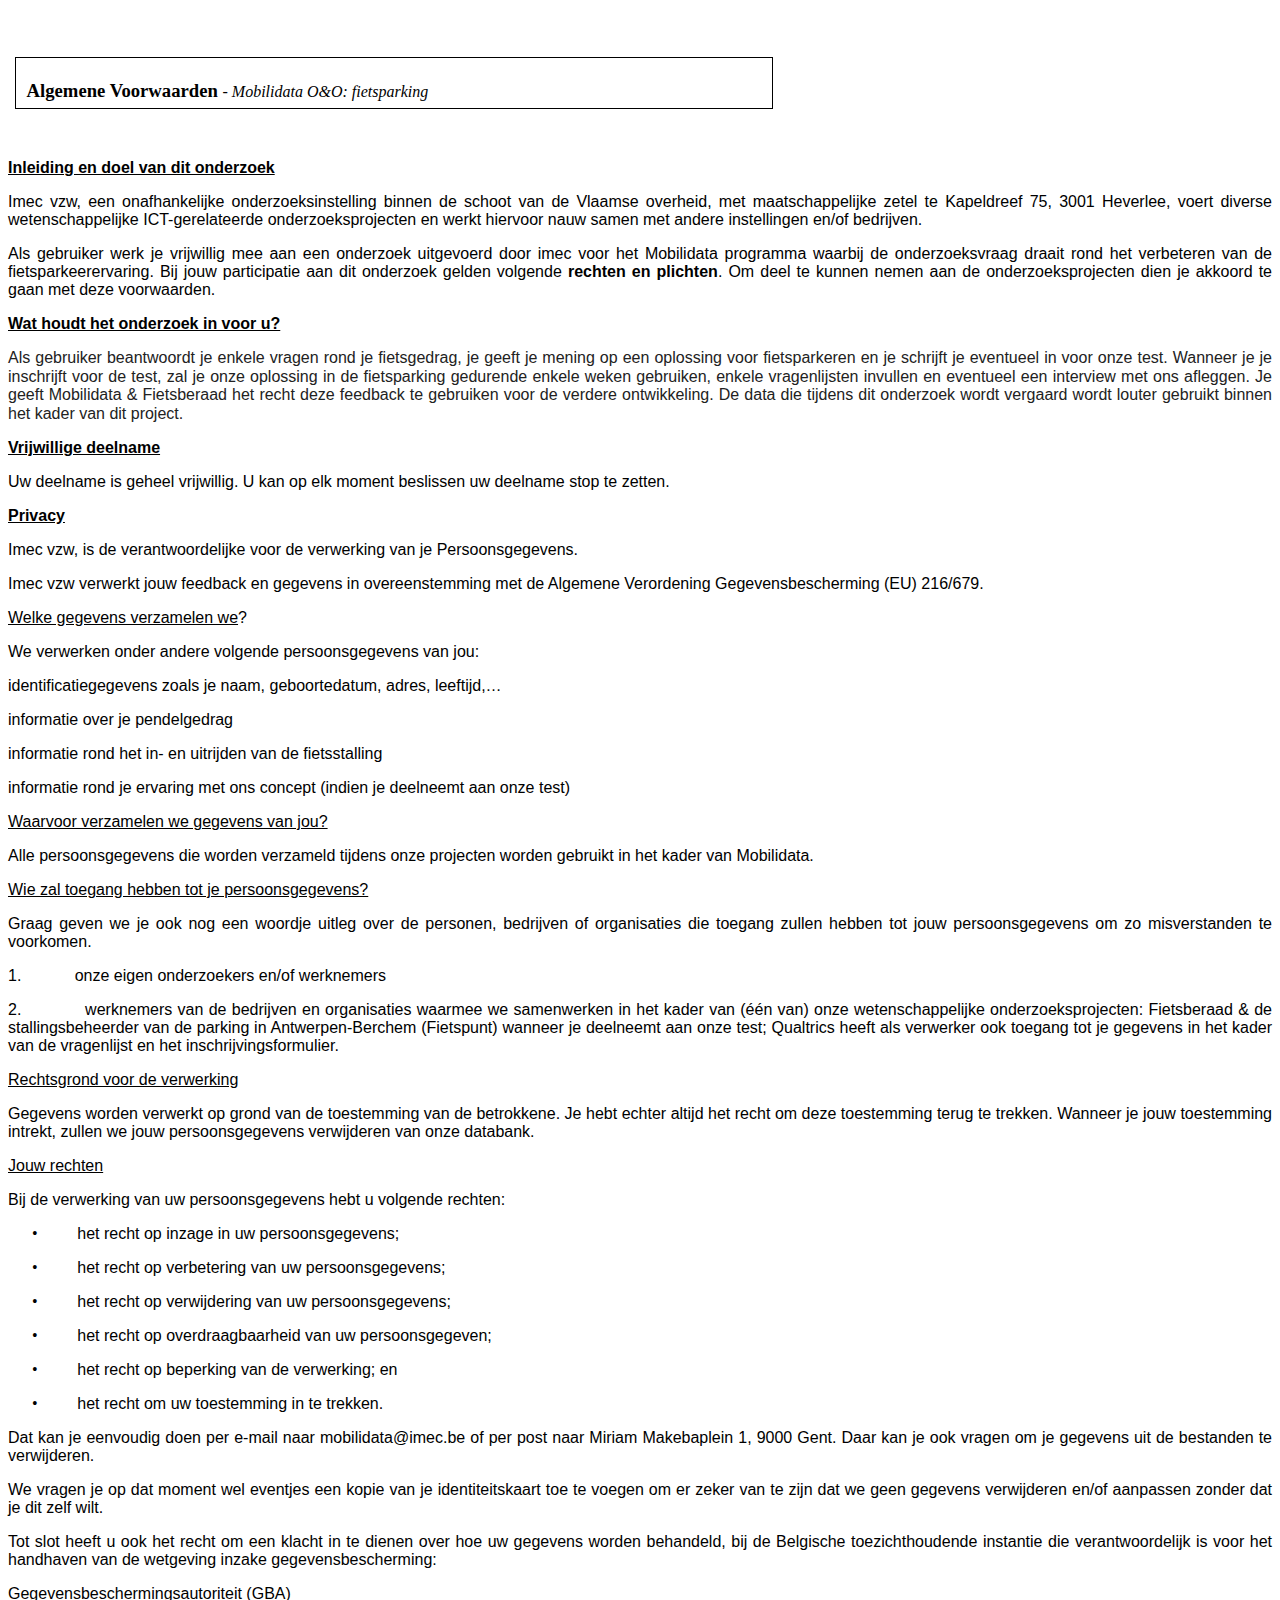
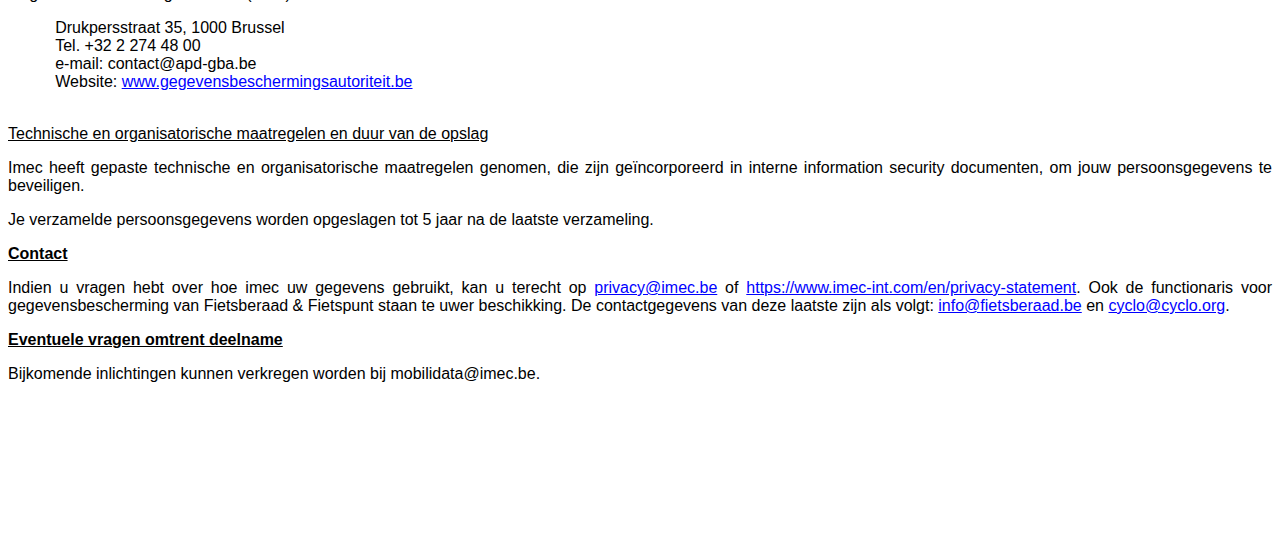
==== voorwaarden.html @ cb7bee51 "Algemene voorwaarden" ====
<html xmlns:v="urn:schemas-microsoft-com:vml"
xmlns:o="urn:schemas-microsoft-com:office:office"
xmlns:w="urn:schemas-microsoft-com:office:word"
xmlns:dt="uuid:C2F41010-65B3-11d1-A29F-00AA00C14882"
xmlns:m="http://schemas.microsoft.com/office/2004/12/omml"
xmlns="http://www.w3.org/TR/REC-html40">

<head>
<meta http-equiv=Content-Type content="text/html; charset=windows-1252">
<meta name=ProgId content=Word.Document>
<meta name=Generator content="Microsoft Word 15">
<meta name=Originator content="Microsoft Word 15">
</head>

<body lang=EN-US link=blue vlink="#954F72" style='tab-interval:35.4pt;
word-wrap:break-word'>

<div class=WordSection1>

<p class=MsoNormal><span lang=NL-BE style='font-size:10.0pt;line-height:115%;
font-family:"Calibri Light",sans-serif;mso-ascii-theme-font:major-latin;
mso-hansi-theme-font:major-latin;mso-bidi-theme-font:major-latin'><o:p>&nbsp;</o:p></span></p>

<p class=MsoNormal style='mso-outline-level:1'><span style='mso-ignore:vglayout'>

<table cellpadding=0 cellspacing=0 align=left>
 <tr>
  <td width=7 height=18></td>
 </tr>
 <tr>
  <td></td>
  <td width=756 height=52 bgcolor=white style='border:.75pt solid black;
  vertical-align:top;background:white'><![endif]><![if !mso]><span
  style='position:absolute;mso-ignore:vglayout;z-index:251658240'>
  <table cellpadding=0 cellspacing=0 width="100%">
   <tr>
    <td><![endif]>
    <div v:shape="Text_x0020_Box_x0020_2" style='padding:4.35pt 7.95pt 4.35pt 7.95pt'
    class=shape>
    <p class=MsoNormal align=center style='text-align:center'><b
    style='mso-bidi-font-weight:normal'><span lang=NL-BE style='font-size:14.0pt;
    line-height:115%'>Algemene Voorwaarden </span></b><i><span lang=NL-BE
    style='font-size:12.0pt;line-height:115%;mso-bidi-font-weight:bold'>-
    Mobilidata O&amp;O: fietsparking</span></i><b style='mso-bidi-font-weight:
    normal'><span lang=NL-BE style='font-size:14.0pt;line-height:115%'><o:p></o:p></span></b></p>
    </div>
    <![if !mso]></td>
   </tr>
  </table>
  </span><![endif]><![if !mso & !vml]>&nbsp;<![endif]><![if !vml]></td>
 </tr>
</table>

</span><![endif]><span lang=NL-BE style='font-size:10.0pt;line-height:115%;
font-family:"Calibri Light",sans-serif;mso-ascii-theme-font:major-latin;
mso-hansi-theme-font:major-latin;mso-bidi-theme-font:major-latin'><o:p>&nbsp;</o:p></span></p>

<br style='mso-ignore:vglayout' clear=ALL>

<p class=MsoNormal align=center style='text-align:center'><span lang=NL-BE
style='font-family:"Calibri Light",sans-serif;mso-ascii-theme-font:major-latin;
mso-hansi-theme-font:major-latin;mso-bidi-theme-font:major-latin'><span
style='mso-spacerun:yes'>�</span><o:p></o:p></span></p>

<p class=MsoNormal style='mso-outline-level:1'><b style='mso-bidi-font-weight:
normal'><u><span lang=NL-BE style='font-family:"Calibri Light",sans-serif;
mso-ascii-theme-font:major-latin;mso-hansi-theme-font:major-latin;mso-bidi-theme-font:
major-latin'>Inleiding en doel van dit onderzoek<o:p></o:p></span></u></b></p>

<p class=MsoNormal style='text-align:justify'><span lang=NL style='font-family:
"Calibri Light",sans-serif;mso-ascii-theme-font:major-latin;mso-hansi-theme-font:
major-latin;mso-bidi-theme-font:major-latin;mso-ansi-language:NL'>Imec vzw, een
onafhankelijke onderzoeksinstelling binnen de schoot van de Vlaamse overheid<span
style='color:black'>, met maatschappelijke zetel te Kapeldreef 75, 3001
Heverlee</span>, voert diverse wetenschappelijke ICT-gerelateerde
onderzoeksprojecten en werkt hiervoor nauw samen met andere instellingen en/of
bedrijven.<o:p></o:p></span></p>

<p class=MsoNormal style='text-align:justify'><span lang=NL style='font-family:
"Calibri Light",sans-serif;mso-ascii-theme-font:major-latin;mso-hansi-theme-font:
major-latin;mso-bidi-theme-font:major-latin;mso-ansi-language:NL'>Als gebruiker
werk je vrijwillig mee aan een onderzoek uitgevoerd door imec voor het Mobilidata
programma waarbij de onderzoeksvraag draait rond het verbeteren van de <span
class=SpellE>fietsparkeerervaring</span>. Bij jouw participatie aan dit
onderzoek gelden volgende <b>rechten en plichten</b>. Om deel te kunnen nemen
aan de onderzoeksprojecten dien je akkoord te gaan met deze voorwaarden.<o:p></o:p></span></p>

<p class=MsoNormal style='mso-outline-level:1'><b style='mso-bidi-font-weight:
normal'><u><span lang=NL-BE style='font-family:"Calibri Light",sans-serif;
mso-ascii-theme-font:major-latin;mso-hansi-theme-font:major-latin;mso-bidi-theme-font:
major-latin'>Wat houdt het onderzoek in voor u?</span></u></b><b
style='mso-bidi-font-weight:normal'><u><span lang=NL-BE style='font-size:14.0pt;
mso-bidi-font-size:11.0pt;line-height:115%;font-family:"Calibri Light",sans-serif;
mso-ascii-theme-font:major-latin;mso-hansi-theme-font:major-latin;mso-bidi-theme-font:
major-latin'><o:p></o:p></span></u></b></p>

<p class=MsoNormal style='text-align:justify'><span lang=NL-BE
style='mso-bidi-font-size:9.5pt;line-height:115%;font-family:"Calibri Light",sans-serif;
mso-ascii-theme-font:major-latin;mso-hansi-theme-font:major-latin;mso-bidi-theme-font:
major-latin;color:#222222;background:white'>Als gebruiker beantwoordt je enkele
vragen rond je fietsgedrag, je geeft je mening op een oplossing voor <span
class=SpellE>fietsparkeren</span> en je schrijft je eventueel in voor onze
test. Wanneer je je inschrijft voor de test, zal je onze oplossing in de
fietsparking gedurende enkele weken gebruiken, enkele vragenlijsten invullen en
eventueel een interview met ons afleggen. Je geeft Mobilidata &amp; Fietsberaad
het recht deze feedback te gebruiken voor de verdere ontwikkeling. De data die
tijdens dit onderzoek wordt vergaard wordt louter gebruikt binnen het kader van
dit project. <o:p></o:p></span></p>

<p class=MsoNormal style='text-align:justify;mso-outline-level:1'><b
style='mso-bidi-font-weight:normal'><u><span lang=NL-BE style='font-family:
"Calibri Light",sans-serif;mso-ascii-theme-font:major-latin;mso-hansi-theme-font:
major-latin;mso-bidi-theme-font:major-latin'>Vrijwillige deelname<o:p></o:p></span></u></b></p>

<p class=MsoNormal style='text-align:justify'><span lang=NL-BE
style='font-family:"Calibri Light",sans-serif;mso-ascii-theme-font:major-latin;
mso-hansi-theme-font:major-latin;mso-bidi-theme-font:major-latin'>Uw deelname
is geheel vrijwillig. U kan op elk moment beslissen uw deelname stop te zetten.
<o:p></o:p></span></p>

<p class=MsoNormal style='text-align:justify;mso-outline-level:1'><b
style='mso-bidi-font-weight:normal'><u><span lang=NL-BE style='font-family:
"Calibri Light",sans-serif;mso-ascii-theme-font:major-latin;mso-hansi-theme-font:
major-latin;mso-bidi-theme-font:major-latin'>Privacy<o:p></o:p></span></u></b></p>

<p class=MsoNormal style='text-align:justify'><span lang=NL-BE
style='font-family:"Calibri Light",sans-serif;mso-ascii-theme-font:major-latin;
mso-hansi-theme-font:major-latin;mso-bidi-theme-font:major-latin'>Imec vzw, is
de verantwoordelijke voor de verwerking van je Persoonsgegevens.<o:p></o:p></span></p>

<p class=MsoNormal style='text-align:justify'><span lang=NL-BE
style='font-family:"Calibri Light",sans-serif;mso-ascii-theme-font:major-latin;
mso-hansi-theme-font:major-latin;mso-bidi-theme-font:major-latin'>Imec vzw
verwerkt jouw feedback en gegevens in overeenstemming met de Algemene
Verordening Gegevensbescherming (EU) 216/679. <o:p></o:p></span></p>

<p class=MsoNormal style='text-align:justify'><u><span lang=NL-BE
style='font-family:"Calibri Light",sans-serif;mso-ascii-theme-font:major-latin;
mso-hansi-theme-font:major-latin;mso-bidi-theme-font:major-latin'>Welke
gegevens verzamelen we</span></u><span lang=NL-BE style='font-family:"Calibri Light",sans-serif;
mso-ascii-theme-font:major-latin;mso-hansi-theme-font:major-latin;mso-bidi-theme-font:
major-latin'>?<o:p></o:p></span></p>

<p class=MsoNormal style='text-align:justify'><span lang=NL-BE
style='font-family:"Calibri Light",sans-serif;mso-ascii-theme-font:major-latin;
mso-hansi-theme-font:major-latin;mso-bidi-theme-font:major-latin'>We verwerken
onder andere volgende persoonsgegevens van jou:<o:p></o:p></span></p>

<p class=MsoListParagraphCxSpFirst style='text-align:justify;text-indent:-18.0pt;
mso-list:l5 level1 lfo6'><![if !supportLists]><span lang=NL-BE
style='font-family:Symbol;mso-fareast-font-family:Symbol;mso-bidi-font-family:
Symbol'><span style='mso-list:Ignore'>�<span style='font:7.0pt "Times New Roman"'>&nbsp;&nbsp;&nbsp;&nbsp;&nbsp;&nbsp;&nbsp;
</span></span></span><![endif]><span lang=NL-BE style='font-family:"Calibri Light",sans-serif;
mso-ascii-theme-font:major-latin;mso-hansi-theme-font:major-latin;mso-bidi-theme-font:
major-latin'>identificatiegegevens zoals je naam, geboortedatum, adres,
leeftijd,�<o:p></o:p></span></p>

<p class=MsoListParagraphCxSpMiddle style='text-align:justify;text-indent:-18.0pt;
mso-list:l5 level1 lfo6'><![if !supportLists]><span lang=NL-BE
style='font-family:Symbol;mso-fareast-font-family:Symbol;mso-bidi-font-family:
Symbol'><span style='mso-list:Ignore'>�<span style='font:7.0pt "Times New Roman"'>&nbsp;&nbsp;&nbsp;&nbsp;&nbsp;&nbsp;&nbsp;
</span></span></span><![endif]><span lang=NL-BE style='font-family:"Calibri Light",sans-serif;
mso-ascii-theme-font:major-latin;mso-hansi-theme-font:major-latin;mso-bidi-theme-font:
major-latin'>informatie over je pendelgedrag<o:p></o:p></span></p>

<p class=MsoListParagraphCxSpMiddle style='text-align:justify;text-indent:-18.0pt;
mso-list:l2 level1 lfo5'><![if !supportLists]><span lang=NL-BE
style='font-family:Symbol;mso-fareast-font-family:Symbol;mso-bidi-font-family:
Symbol'><span style='mso-list:Ignore'>�<span style='font:7.0pt "Times New Roman"'>&nbsp;&nbsp;&nbsp;&nbsp;&nbsp;&nbsp;&nbsp;
</span></span></span><![endif]><span lang=NL-BE style='font-family:"Calibri Light",sans-serif;
mso-ascii-theme-font:major-latin;mso-hansi-theme-font:major-latin;mso-bidi-theme-font:
major-latin'>informatie rond het in- en uitrijden van de fietsstalling<o:p></o:p></span></p>

<p class=MsoListParagraphCxSpLast style='text-align:justify;text-indent:-18.0pt;
mso-list:l2 level1 lfo5'><![if !supportLists]><span lang=NL-BE
style='font-family:Symbol;mso-fareast-font-family:Symbol;mso-bidi-font-family:
Symbol'><span style='mso-list:Ignore'>�<span style='font:7.0pt "Times New Roman"'>&nbsp;&nbsp;&nbsp;&nbsp;&nbsp;&nbsp;&nbsp;
</span></span></span><![endif]><span lang=NL-BE style='font-family:"Calibri Light",sans-serif;
mso-ascii-theme-font:major-latin;mso-hansi-theme-font:major-latin;mso-bidi-theme-font:
major-latin'>informatie rond je ervaring met ons concept (indien je deelneemt
aan onze test)<o:p></o:p></span></p>

<p class=MsoNormal style='text-align:justify'><u><span lang=NL-BE
style='font-family:"Calibri Light",sans-serif;mso-ascii-theme-font:major-latin;
mso-hansi-theme-font:major-latin;mso-bidi-theme-font:major-latin'>Waarvoor
verzamelen we gegevens van jou?<o:p></o:p></span></u></p>

<p class=MsoNormal style='text-align:justify'><span lang=NL-BE
style='font-family:"Calibri Light",sans-serif;mso-ascii-theme-font:major-latin;
mso-hansi-theme-font:major-latin;mso-bidi-theme-font:major-latin'>Alle
persoonsgegevens die worden verzameld tijdens onze projecten worden gebruikt in
het kader van Mobilidata.<o:p></o:p></span></p>

<p class=MsoNormal style='text-align:justify'><u><span lang=NL-BE
style='font-family:"Calibri Light",sans-serif;mso-ascii-theme-font:major-latin;
mso-hansi-theme-font:major-latin;mso-bidi-theme-font:major-latin'>Wie zal
toegang hebben tot je persoonsgegevens?<o:p></o:p></span></u></p>

<p class=MsoNormal style='text-align:justify'><span lang=NL-BE
style='font-family:"Calibri Light",sans-serif;mso-ascii-theme-font:major-latin;
mso-hansi-theme-font:major-latin;mso-bidi-theme-font:major-latin'>Graag geven
we je ook nog een woordje uitleg over de personen, bedrijven of organisaties
die toegang zullen hebben tot jouw persoonsgegevens om zo misverstanden te
voorkomen.<o:p></o:p></span></p>

<p class=MsoNormal style='text-align:justify'><span lang=NL-BE
style='font-family:"Calibri Light",sans-serif;mso-ascii-theme-font:major-latin;
mso-hansi-theme-font:major-latin;mso-bidi-theme-font:major-latin'>1.<span
style='mso-tab-count:1'>����������� </span>onze eigen onderzoekers en/of
werknemers<o:p></o:p></span></p>

<p class=MsoNormal style='text-align:justify'><span lang=NL-BE
style='font-family:"Calibri Light",sans-serif;mso-ascii-theme-font:major-latin;
mso-hansi-theme-font:major-latin;mso-bidi-theme-font:major-latin'>2.<span
style='mso-tab-count:1'>����������� </span>werknemers van de bedrijven en
organisaties waarmee we samenwerken in het kader van (��n van) onze
wetenschappelijke onderzoeksprojecten<span class=normaltextrun><span
style='color:black'>: Fietsberaad &amp; de stallingsbeheerder van de parking in
Antwerpen-Berchem (Fietspunt) wanneer je deelneemt aan onze test; <span
class=SpellE>Qualtrics</span> heeft als verwerker ook toegang tot je gegevens
in het kader van de vragenlijst en het inschrijvingsformulier.</span></span><span
style='color:black;mso-themecolor:text1'><o:p></o:p></span></span></p>

<p class=MsoNormal style='text-align:justify'><u><span lang=NL-BE
style='font-family:"Calibri Light",sans-serif;mso-ascii-theme-font:major-latin;
mso-hansi-theme-font:major-latin;mso-bidi-theme-font:major-latin'>Rechtsgrond
voor de verwerking<o:p></o:p></span></u></p>

<p class=MsoNormal style='text-align:justify'><span lang=NL-BE
style='font-family:"Calibri Light",sans-serif;mso-ascii-theme-font:major-latin;
mso-hansi-theme-font:major-latin;mso-bidi-theme-font:major-latin'>Gegevens
worden verwerkt op grond van de toestemming van de betrokkene. Je hebt echter
altijd het recht om deze toestemming terug te trekken. Wanneer je jouw
toestemming intrekt, zullen we jouw persoonsgegevens verwijderen van onze
databank.<o:p></o:p></span></p>

<p class=MsoNormal style='text-align:justify'><u><span lang=NL-BE
style='font-family:"Calibri Light",sans-serif;mso-ascii-theme-font:major-latin;
mso-hansi-theme-font:major-latin;mso-bidi-theme-font:major-latin'>Jouw rechten<o:p></o:p></span></u></p>

<p class=MsoNormal style='text-align:justify'><span lang=NL-BE
style='font-family:"Calibri Light",sans-serif;mso-ascii-theme-font:major-latin;
mso-hansi-theme-font:major-latin;mso-bidi-theme-font:major-latin'>Bij de
verwerking van uw persoonsgegevens hebt u volgende rechten:<o:p></o:p></span></p>

<p class=MsoListParagraphCxSpFirst style='margin-left:53.5pt;mso-add-space:
auto;text-align:justify;text-indent:-35.5pt;mso-list:l1 level1 lfo2'><![if !supportLists]><span
lang=NL-BE style='mso-fareast-font-family:Calibri;mso-bidi-font-family:Calibri'><span
style='mso-list:Ignore'>�<span style='font:7.0pt "Times New Roman"'>&nbsp;&nbsp;&nbsp;&nbsp;&nbsp;&nbsp;&nbsp;&nbsp;&nbsp;&nbsp;&nbsp;&nbsp;&nbsp;&nbsp;&nbsp;&nbsp;
</span></span></span><![endif]><span lang=NL-BE style='font-family:"Calibri Light",sans-serif;
mso-ascii-theme-font:major-latin;mso-hansi-theme-font:major-latin;mso-bidi-theme-font:
major-latin'>het recht op inzage in uw persoonsgegevens;<o:p></o:p></span></p>

<p class=MsoListParagraphCxSpMiddle style='margin-left:53.5pt;mso-add-space:
auto;text-align:justify;text-indent:-35.5pt;mso-list:l1 level1 lfo2'><![if !supportLists]><span
lang=NL-BE style='mso-fareast-font-family:Calibri;mso-bidi-font-family:Calibri'><span
style='mso-list:Ignore'>�<span style='font:7.0pt "Times New Roman"'>&nbsp;&nbsp;&nbsp;&nbsp;&nbsp;&nbsp;&nbsp;&nbsp;&nbsp;&nbsp;&nbsp;&nbsp;&nbsp;&nbsp;&nbsp;&nbsp;
</span></span></span><![endif]><span lang=NL-BE style='font-family:"Calibri Light",sans-serif;
mso-ascii-theme-font:major-latin;mso-hansi-theme-font:major-latin;mso-bidi-theme-font:
major-latin'>het recht op verbetering van uw persoonsgegevens;<o:p></o:p></span></p>

<p class=MsoListParagraphCxSpMiddle style='margin-left:53.5pt;mso-add-space:
auto;text-align:justify;text-indent:-35.5pt;mso-list:l1 level1 lfo2'><![if !supportLists]><span
lang=NL-BE style='mso-fareast-font-family:Calibri;mso-bidi-font-family:Calibri'><span
style='mso-list:Ignore'>�<span style='font:7.0pt "Times New Roman"'>&nbsp;&nbsp;&nbsp;&nbsp;&nbsp;&nbsp;&nbsp;&nbsp;&nbsp;&nbsp;&nbsp;&nbsp;&nbsp;&nbsp;&nbsp;&nbsp;
</span></span></span><![endif]><span lang=NL-BE style='font-family:"Calibri Light",sans-serif;
mso-ascii-theme-font:major-latin;mso-hansi-theme-font:major-latin;mso-bidi-theme-font:
major-latin'>het recht op verwijdering van uw persoonsgegevens;<o:p></o:p></span></p>

<p class=MsoListParagraphCxSpMiddle style='margin-left:53.5pt;mso-add-space:
auto;text-align:justify;text-indent:-35.5pt;mso-list:l1 level1 lfo2'><![if !supportLists]><span
lang=NL-BE style='mso-fareast-font-family:Calibri;mso-bidi-font-family:Calibri'><span
style='mso-list:Ignore'>�<span style='font:7.0pt "Times New Roman"'>&nbsp;&nbsp;&nbsp;&nbsp;&nbsp;&nbsp;&nbsp;&nbsp;&nbsp;&nbsp;&nbsp;&nbsp;&nbsp;&nbsp;&nbsp;&nbsp;
</span></span></span><![endif]><span lang=NL-BE style='font-family:"Calibri Light",sans-serif;
mso-ascii-theme-font:major-latin;mso-hansi-theme-font:major-latin;mso-bidi-theme-font:
major-latin'>het recht op overdraagbaarheid van uw persoonsgegeven;<o:p></o:p></span></p>

<p class=MsoListParagraphCxSpMiddle style='margin-left:53.5pt;mso-add-space:
auto;text-align:justify;text-indent:-35.5pt;mso-list:l1 level1 lfo2'><![if !supportLists]><span
lang=NL-BE style='mso-fareast-font-family:Calibri;mso-bidi-font-family:Calibri'><span
style='mso-list:Ignore'>�<span style='font:7.0pt "Times New Roman"'>&nbsp;&nbsp;&nbsp;&nbsp;&nbsp;&nbsp;&nbsp;&nbsp;&nbsp;&nbsp;&nbsp;&nbsp;&nbsp;&nbsp;&nbsp;&nbsp;
</span></span></span><![endif]><span lang=NL-BE style='font-family:"Calibri Light",sans-serif;
mso-ascii-theme-font:major-latin;mso-hansi-theme-font:major-latin;mso-bidi-theme-font:
major-latin'>het recht op beperking van de verwerking; en<o:p></o:p></span></p>

<p class=MsoListParagraphCxSpLast style='margin-left:53.5pt;mso-add-space:auto;
text-align:justify;text-indent:-35.5pt;mso-list:l1 level1 lfo2'><![if !supportLists]><span
lang=NL-BE style='mso-fareast-font-family:Calibri;mso-bidi-font-family:Calibri'><span
style='mso-list:Ignore'>�<span style='font:7.0pt "Times New Roman"'>&nbsp;&nbsp;&nbsp;&nbsp;&nbsp;&nbsp;&nbsp;&nbsp;&nbsp;&nbsp;&nbsp;&nbsp;&nbsp;&nbsp;&nbsp;&nbsp;
</span></span></span><![endif]><span lang=NL-BE style='font-family:"Calibri Light",sans-serif;
mso-ascii-theme-font:major-latin;mso-hansi-theme-font:major-latin;mso-bidi-theme-font:
major-latin'>het recht om uw toestemming in te trekken.<o:p></o:p></span></p>

<p class=MsoNormal style='text-align:justify'><span lang=NL-BE
style='font-family:"Calibri Light",sans-serif;mso-ascii-theme-font:major-latin;
mso-hansi-theme-font:major-latin;mso-bidi-theme-font:major-latin'>Dat kan je
eenvoudig doen per e-mail naar mobilidata@imec.be of per post naar Miriam <span
class=SpellE>Makebaplein</span> 1, 9000 Gent. Daar kan je ook vragen om je
gegevens uit de bestanden te verwijderen.<o:p></o:p></span></p>

<p class=MsoNormal style='text-align:justify'><span lang=NL-BE
style='font-family:"Calibri Light",sans-serif;mso-ascii-theme-font:major-latin;
mso-hansi-theme-font:major-latin;mso-bidi-theme-font:major-latin'>We vragen je
op dat moment wel eventjes een kopie van je identiteitskaart toe te voegen om
er zeker van te zijn dat we geen gegevens verwijderen en/of aanpassen zonder
dat je dit zelf wilt.<o:p></o:p></span></p>

<p class=MsoNormal style='text-align:justify'><span lang=NL-BE
style='font-family:"Calibri Light",sans-serif;mso-ascii-theme-font:major-latin;
mso-hansi-theme-font:major-latin;mso-bidi-theme-font:major-latin'>Tot slot
heeft u ook het recht om een klacht in te dienen over hoe uw gegevens worden
behandeld, bij de Belgische toezichthoudende instantie die verantwoordelijk is
voor het handhaven van de wetgeving inzake gegevensbescherming:<o:p></o:p></span></p>

<p class=MsoNormal style='text-align:justify'><span lang=NL-BE
style='font-family:"Calibri Light",sans-serif;mso-ascii-theme-font:major-latin;
mso-hansi-theme-font:major-latin;mso-bidi-theme-font:major-latin'>Gegevensbeschermingsautoriteit
(GBA)<o:p></o:p></span></p>

<p class=MsoNormal style='margin-top:0cm;margin-right:0cm;margin-bottom:0cm;
margin-left:35.4pt;text-align:justify'><span lang=NL-BE style='font-family:
"Calibri Light",sans-serif;mso-ascii-theme-font:major-latin;mso-hansi-theme-font:
major-latin;mso-bidi-theme-font:major-latin'>Drukpersstraat 35, 1000 Brussel<o:p></o:p></span></p>

<p class=MsoNormal style='margin-top:0cm;margin-right:0cm;margin-bottom:0cm;
margin-left:35.4pt;text-align:justify'><span lang=NL-BE style='font-family:
"Calibri Light",sans-serif;mso-ascii-theme-font:major-latin;mso-hansi-theme-font:
major-latin;mso-bidi-theme-font:major-latin'>Tel. +32 2 274 48 00<o:p></o:p></span></p>

<p class=MsoNormal style='margin-top:0cm;margin-right:0cm;margin-bottom:0cm;
margin-left:35.4pt;text-align:justify'><span lang=EN-GB style='font-family:
"Calibri Light",sans-serif;mso-ascii-theme-font:major-latin;mso-hansi-theme-font:
major-latin;mso-bidi-theme-font:major-latin;mso-ansi-language:EN-GB'>e-mail:
contact@apd-gba.be<o:p></o:p></span></p>

<p class=MsoNormal style='margin-top:0cm;margin-right:0cm;margin-bottom:0cm;
margin-left:35.45pt;text-align:justify'><span lang=NL-BE style='font-family:
"Calibri Light",sans-serif;mso-ascii-theme-font:major-latin;mso-hansi-theme-font:
major-latin;mso-bidi-theme-font:major-latin'>Website: </span><span lang=NL-BE><a
href="http://www.gegevensbeschermingsautoriteit.be"><span style='font-family:
"Calibri Light",sans-serif;mso-ascii-theme-font:major-latin;mso-hansi-theme-font:
major-latin;mso-bidi-theme-font:major-latin'>www.gegevensbeschermingsautoriteit.be</span></a></span><span
lang=NL-BE style='font-family:"Calibri Light",sans-serif;mso-ascii-theme-font:
major-latin;mso-hansi-theme-font:major-latin;mso-bidi-theme-font:major-latin'><o:p></o:p></span></p>

<p class=MsoNormal style='margin-top:0cm;margin-right:0cm;margin-bottom:0cm;
margin-left:35.45pt;text-align:justify'><span lang=NL-BE style='font-family:
"Calibri Light",sans-serif;mso-ascii-theme-font:major-latin;mso-hansi-theme-font:
major-latin;mso-bidi-theme-font:major-latin'><o:p>&nbsp;</o:p></span></p>

<p class=MsoNormal style='text-align:justify'><u><span lang=NL-BE
style='font-family:"Calibri Light",sans-serif;mso-ascii-theme-font:major-latin;
mso-hansi-theme-font:major-latin;mso-bidi-theme-font:major-latin'>Technische en
organisatorische maatregelen en duur van de opslag<o:p></o:p></span></u></p>

<p class=MsoNormal style='text-align:justify'><span lang=NL-BE
style='font-family:"Calibri Light",sans-serif;mso-ascii-theme-font:major-latin;
mso-hansi-theme-font:major-latin;mso-bidi-theme-font:major-latin'>Imec heeft
gepaste technische en organisatorische maatregelen genomen, die zijn
ge�ncorporeerd in interne information security documenten, om jouw
persoonsgegevens te beveiligen.<o:p></o:p></span></p>

<p class=MsoNormal style='text-align:justify'><span lang=NL-BE
style='font-family:"Calibri Light",sans-serif;mso-ascii-theme-font:major-latin;
mso-hansi-theme-font:major-latin;mso-bidi-theme-font:major-latin'>Je verzamelde
persoonsgegevens worden opgeslagen tot 5 jaar na de laatste verzameling.<o:p></o:p></span></p>

<p class=MsoNormal style='text-align:justify'><b><u><span lang=NL-BE
style='font-family:"Calibri Light",sans-serif;mso-ascii-theme-font:major-latin;
mso-hansi-theme-font:major-latin;mso-bidi-theme-font:major-latin'>Contact<o:p></o:p></span></u></b></p>

<p class=MsoNormal style='text-align:justify'><span lang=NL-BE
style='font-family:"Calibri Light",sans-serif;mso-ascii-theme-font:major-latin;
mso-hansi-theme-font:major-latin;mso-bidi-theme-font:major-latin'>Indien u
vragen hebt over hoe imec uw gegevens gebruikt, kan u terecht op </span><span
lang=NL-BE><a href="mailto:privacy@imec.be"><span style='font-family:"Calibri Light",sans-serif;
mso-ascii-theme-font:major-latin;mso-hansi-theme-font:major-latin;mso-bidi-theme-font:
major-latin'>privacy@imec.be</span></a></span><span lang=NL-BE
style='font-family:"Calibri Light",sans-serif;mso-ascii-theme-font:major-latin;
mso-hansi-theme-font:major-latin;mso-bidi-theme-font:major-latin'> of </span><span
lang=NL-BE><a href="https://www.imec-int.com/en/privacy-statement"><span
style='font-family:"Calibri Light",sans-serif;mso-ascii-theme-font:major-latin;
mso-hansi-theme-font:major-latin;mso-bidi-theme-font:major-latin'>https://www.imec-int.com/en/privacy-statement</span></a></span><span
lang=NL-BE style='font-family:"Calibri Light",sans-serif;mso-ascii-theme-font:
major-latin;mso-hansi-theme-font:major-latin;mso-bidi-theme-font:major-latin'>.
Ook de functionaris voor gegevensbescherming van Fietsberaad &amp; Fietspunt
staan te uwer beschikking. De contactgegevens van deze laatste zijn als volgt: </span><span
lang=NL-BE><a href="mailto:info@fietsberaad.be"><span style='font-family:"Calibri Light",sans-serif;
mso-ascii-theme-font:major-latin;mso-hansi-theme-font:major-latin;mso-bidi-theme-font:
major-latin'>info@fietsberaad.be</span></a></span><span lang=NL-BE
style='font-family:"Calibri Light",sans-serif;mso-ascii-theme-font:major-latin;
mso-hansi-theme-font:major-latin;mso-bidi-theme-font:major-latin'> en </span><span
lang=NL-BE><a href="mailto:cyclo@cyclo.org"><span style='font-family:"Calibri Light",sans-serif;
mso-ascii-theme-font:major-latin;mso-hansi-theme-font:major-latin;mso-bidi-theme-font:
major-latin'>cyclo@cyclo.org</span></a></span><span lang=NL-BE
style='font-family:"Calibri Light",sans-serif;mso-ascii-theme-font:major-latin;
mso-hansi-theme-font:major-latin;mso-bidi-theme-font:major-latin'>. <span
style='mso-spacerun:yes'>�</span><o:p></o:p></span></p>

<p class=MsoNormal style='text-align:justify;mso-outline-level:1'><b
style='mso-bidi-font-weight:normal'><u><span lang=NL-BE style='font-family:
"Calibri Light",sans-serif;mso-ascii-theme-font:major-latin;mso-hansi-theme-font:
major-latin;mso-bidi-theme-font:major-latin'>Eventuele vragen omtrent deelname<o:p></o:p></span></u></b></p>

<p class=MsoNormal style='text-align:justify;mso-outline-level:1'><span
lang=NL-BE style='font-family:"Calibri Light",sans-serif;mso-ascii-theme-font:
major-latin;mso-hansi-theme-font:major-latin;mso-bidi-theme-font:major-latin'>Bijkomende
inlichtingen kunnen verkregen worden bij mobilidata@imec.be.<o:p></o:p></span></p>

<p class=MsoNormal style='text-align:justify;mso-outline-level:1'><span
lang=NL-BE style='font-family:"Calibri Light",sans-serif;mso-ascii-theme-font:
major-latin;mso-hansi-theme-font:major-latin;mso-bidi-theme-font:major-latin'><o:p>&nbsp;</o:p></span></p>

<p class=MsoNormal style='text-align:justify;mso-outline-level:1'><span
lang=NL-BE style='font-family:"Calibri Light",sans-serif;mso-ascii-theme-font:
major-latin;mso-hansi-theme-font:major-latin;mso-bidi-theme-font:major-latin'><o:p>&nbsp;</o:p></span></p>

<p class=MsoNormal style='text-align:justify;mso-outline-level:1'><span
lang=NL-BE style='font-family:"Calibri Light",sans-serif;mso-ascii-theme-font:
major-latin;mso-hansi-theme-font:major-latin;mso-bidi-theme-font:major-latin'><o:p>&nbsp;</o:p></span></p>

<p class=MsoNormal><span lang=NL-BE style='font-family:"Calibri Light",sans-serif;
mso-ascii-theme-font:major-latin;mso-hansi-theme-font:major-latin;mso-bidi-theme-font:
major-latin'><o:p>&nbsp;</o:p></span></p>

</div>

</body>

</html>
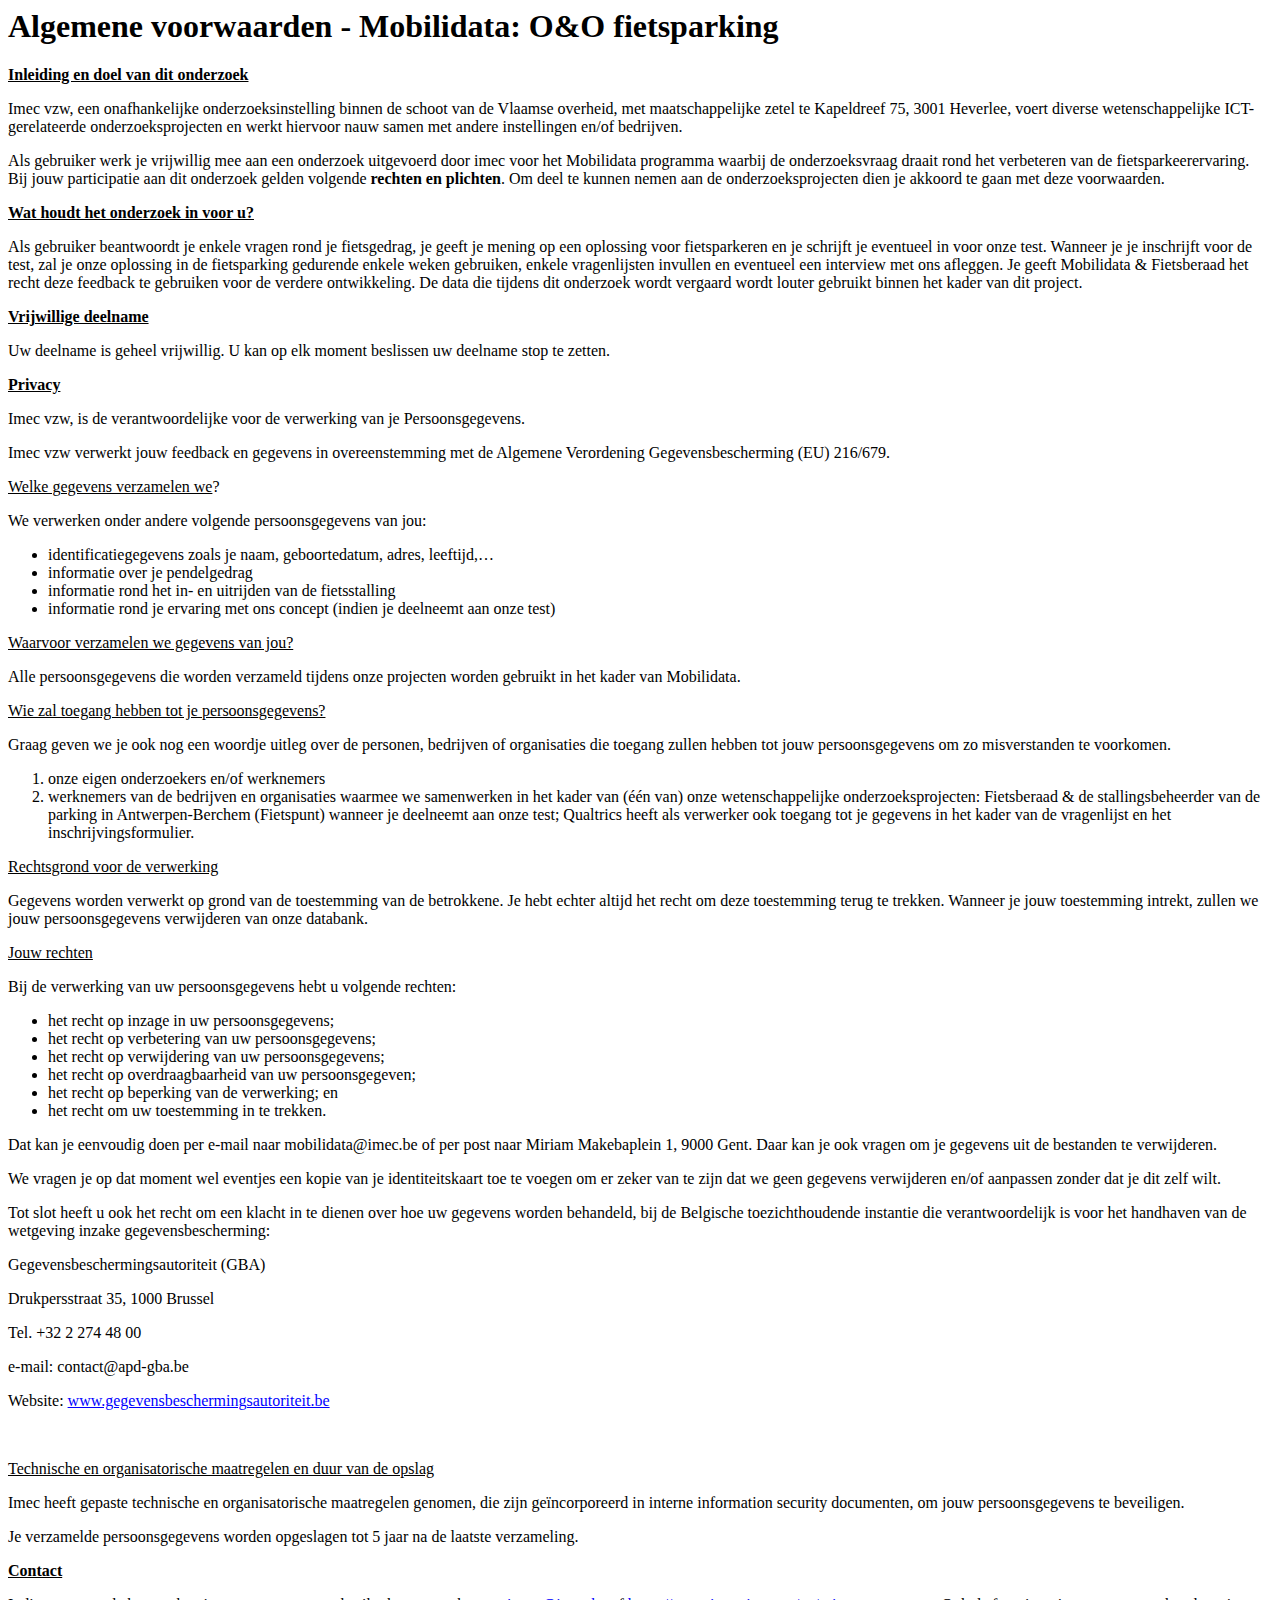
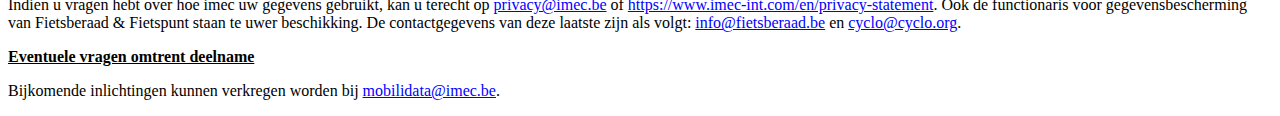
==== commit 996903f5: "Fix weird symbols" ====
--- a/voorwaarden.html
+++ b/voorwaarden.html
@@ -1,429 +1,67 @@
-<html xmlns:v="urn:schemas-microsoft-com:vml"
-xmlns:o="urn:schemas-microsoft-com:office:office"
-xmlns:w="urn:schemas-microsoft-com:office:word"
-xmlns:dt="uuid:C2F41010-65B3-11d1-A29F-00AA00C14882"
-xmlns:m="http://schemas.microsoft.com/office/2004/12/omml"
-xmlns="http://www.w3.org/TR/REC-html40">
+<html>
 
 <head>
-<meta http-equiv=Content-Type content="text/html; charset=windows-1252">
-<meta name=ProgId content=Word.Document>
-<meta name=Generator content="Microsoft Word 15">
-<meta name=Originator content="Microsoft Word 15">
+<meta http-equiv=Content-Type content="text/html">
 </head>
 
-<body lang=EN-US link=blue vlink="#954F72" style='tab-interval:35.4pt;
-word-wrap:break-word'>
+<body lang=NL-BE link=blue>
+	
+<h1><strong>Algemene voorwaarden</strong> - Mobilidata: O&O fietsparking</h1>
+<p><strong><u>Inleiding en doel van dit onderzoek</u></strong></p>
+<p>Imec vzw, een onafhankelijke onderzoeksinstelling binnen de schoot van de Vlaamse overheid, met maatschappelijke zetel te Kapeldreef 75, 3001 Heverlee, voert diverse wetenschappelijke ICT-gerelateerde onderzoeksprojecten en werkt hiervoor nauw samen met andere instellingen en/of bedrijven.</p>
+<p>Als gebruiker werk je vrijwillig mee aan een onderzoek uitgevoerd door imec voor het Mobilidata programma waarbij de onderzoeksvraag draait rond het verbeteren van de fietsparkeerervaring. Bij jouw participatie aan dit onderzoek gelden volgende <strong>rechten en plichten</strong>. Om deel te kunnen nemen aan de onderzoeksprojecten dien je akkoord te gaan met deze voorwaarden.</p>
+<p><strong><u>Wat houdt het onderzoek in voor u?</u></strong></p>
+<p>Als gebruiker beantwoordt je enkele vragen rond je fietsgedrag, je geeft je mening op een oplossing voor fietsparkeren en je schrijft je eventueel in voor onze test. Wanneer je je inschrijft voor de test, zal je onze oplossing in de fietsparking gedurende enkele weken gebruiken, enkele vragenlijsten invullen en eventueel een interview met ons afleggen. Je geeft Mobilidata &amp; Fietsberaad het recht deze feedback te gebruiken voor de verdere ontwikkeling. De data die tijdens dit onderzoek wordt vergaard wordt louter gebruikt binnen het kader van dit project.</p>
+<p><strong><u>Vrijwillige deelname</u></strong></p>
+<p>Uw deelname is geheel vrijwillig. U kan op elk moment beslissen uw deelname stop te zetten.</p>
+<p><strong><u>Privacy</u></strong></p>
+<p>Imec vzw, is de verantwoordelijke voor de verwerking van je Persoonsgegevens.</p>
+<p>Imec vzw verwerkt jouw feedback en gegevens in overeenstemming met de Algemene Verordening Gegevensbescherming (EU) 216/679.</p>
+<p><u>Welke gegevens verzamelen we</u>?</p>
+<p>We verwerken onder andere volgende persoonsgegevens van jou:</p>
+<ul>
+<li>identificatiegegevens zoals je naam, geboortedatum, adres, leeftijd,&hellip;</li>
+<li>informatie over je pendelgedrag</li>
+<li>informatie rond het in- en uitrijden van de fietsstalling</li>
+<li>informatie rond je ervaring met ons concept (indien je deelneemt aan onze test)</li>
+</ul>
+<p><u>Waarvoor verzamelen we gegevens van jou?</u></p>
+<p>Alle persoonsgegevens die worden verzameld tijdens onze projecten worden gebruikt in het kader van Mobilidata.</p>
+<p><u>Wie zal toegang hebben tot je persoonsgegevens?</u></p>
+<p>Graag geven we je ook nog een woordje uitleg over de personen, bedrijven of organisaties die toegang zullen hebben tot jouw persoonsgegevens om zo misverstanden te voorkomen.</p>
+<ol>
+<li>onze eigen onderzoekers en/of werknemers</li>
+<li>werknemers van de bedrijven en organisaties waarmee we samenwerken in het kader van (&eacute;&eacute;n van) onze wetenschappelijke onderzoeksprojecten: Fietsberaad &amp; de stallingsbeheerder van de parking in Antwerpen-Berchem (Fietspunt) wanneer je deelneemt aan onze test; Qualtrics heeft als verwerker ook toegang tot je gegevens in het kader van de vragenlijst en het inschrijvingsformulier.</li>
+</ol>
+<p><u>Rechtsgrond voor de verwerking</u></p>
+<p>Gegevens worden verwerkt op grond van de toestemming van de betrokkene. Je hebt echter altijd het recht om deze toestemming terug te trekken. Wanneer je jouw toestemming intrekt, zullen we jouw persoonsgegevens verwijderen van onze databank.</p>
+<p><u>Jouw rechten</u></p>
+<p>Bij de verwerking van uw persoonsgegevens hebt u volgende rechten:</p>
+<ul>
+<li>het recht op inzage in uw persoonsgegevens;</li>
+<li>het recht op verbetering van uw persoonsgegevens;</li>
+<li>het recht op verwijdering van uw persoonsgegevens;</li>
+<li>het recht op overdraagbaarheid van uw persoonsgegeven;</li>
+<li>het recht op beperking van de verwerking; en</li>
+<li>het recht om uw toestemming in te trekken.</li>
+</ul>
+<p>Dat kan je eenvoudig doen per e-mail naar mobilidata@imec.be of per post naar Miriam Makebaplein 1, 9000 Gent. Daar kan je ook vragen om je gegevens uit de bestanden te verwijderen.</p>
+<p>We vragen je op dat moment wel eventjes een kopie van je identiteitskaart toe te voegen om er zeker van te zijn dat we geen gegevens verwijderen en/of aanpassen zonder dat je dit zelf wilt.</p>
+<p>Tot slot heeft u ook het recht om een klacht in te dienen over hoe uw gegevens worden behandeld, bij de Belgische toezichthoudende instantie die verantwoordelijk is voor het handhaven van de wetgeving inzake gegevensbescherming:</p>
+<p>Gegevensbeschermingsautoriteit (GBA)</p>
+<p>Drukpersstraat 35, 1000 Brussel</p>
+<p>Tel. +32 2 274 48 00</p>
+<p>e-mail: contact@apd-gba.be</p>
+<p>Website: <a href="http://www.gegevensbeschermingsautoriteit.be">www.gegevensbeschermingsautoriteit.be</a></p>
+<p>&nbsp;</p>
+<p><u>Technische en organisatorische maatregelen en duur van de opslag</u></p>
+<p>Imec heeft gepaste technische en organisatorische maatregelen genomen, die zijn ge&iuml;ncorporeerd in interne information security documenten, om jouw persoonsgegevens te beveiligen.</p>
+<p>Je verzamelde persoonsgegevens worden opgeslagen tot 5 jaar na de laatste verzameling.</p>
+<p><strong><u>Contact</u></strong></p>
+<p>Indien u vragen hebt over hoe imec uw gegevens gebruikt, kan u terecht op <a href="mailto:privacy@imec.be">privacy@imec.be</a> of <a href="https://www.imec-int.com/en/privacy-statement">https://www.imec-int.com/en/privacy-statement</a>. Ook de functionaris voor gegevensbescherming van Fietsberaad &amp; Fietspunt staan te uwer beschikking. De contactgegevens van deze laatste zijn als volgt: <a href="mailto:info@fietsberaad.be">info@fietsberaad.be</a> en <a href="mailto:cyclo@cyclo.org">cyclo@cyclo.org</a>. &nbsp;</p>
+<p><strong><u>Eventuele vragen omtrent deelname</u></strong></p>
+<p>Bijkomende inlichtingen kunnen verkregen worden bij <a href="mailto:mobilidata@imec.be">mobilidata@imec.be</a>.</p>
 
-<div class=WordSection1>
-
-<p class=MsoNormal><span lang=NL-BE style='font-size:10.0pt;line-height:115%;
-font-family:"Calibri Light",sans-serif;mso-ascii-theme-font:major-latin;
-mso-hansi-theme-font:major-latin;mso-bidi-theme-font:major-latin'><o:p>&nbsp;</o:p></span></p>
-
-<p class=MsoNormal style='mso-outline-level:1'><span style='mso-ignore:vglayout'>
-
-<table cellpadding=0 cellspacing=0 align=left>
- <tr>
-  <td width=7 height=18></td>
- </tr>
- <tr>
-  <td></td>
-  <td width=756 height=52 bgcolor=white style='border:.75pt solid black;
-  vertical-align:top;background:white'><![endif]><![if !mso]><span
-  style='position:absolute;mso-ignore:vglayout;z-index:251658240'>
-  <table cellpadding=0 cellspacing=0 width="100%">
-   <tr>
-    <td><![endif]>
-    <div v:shape="Text_x0020_Box_x0020_2" style='padding:4.35pt 7.95pt 4.35pt 7.95pt'
-    class=shape>
-    <p class=MsoNormal align=center style='text-align:center'><b
-    style='mso-bidi-font-weight:normal'><span lang=NL-BE style='font-size:14.0pt;
-    line-height:115%'>Algemene Voorwaarden </span></b><i><span lang=NL-BE
-    style='font-size:12.0pt;line-height:115%;mso-bidi-font-weight:bold'>-
-    Mobilidata O&amp;O: fietsparking</span></i><b style='mso-bidi-font-weight:
-    normal'><span lang=NL-BE style='font-size:14.0pt;line-height:115%'><o:p></o:p></span></b></p>
-    </div>
-    <![if !mso]></td>
-   </tr>
-  </table>
-  </span><![endif]><![if !mso & !vml]>&nbsp;<![endif]><![if !vml]></td>
- </tr>
-</table>
-
-</span><![endif]><span lang=NL-BE style='font-size:10.0pt;line-height:115%;
-font-family:"Calibri Light",sans-serif;mso-ascii-theme-font:major-latin;
-mso-hansi-theme-font:major-latin;mso-bidi-theme-font:major-latin'><o:p>&nbsp;</o:p></span></p>
-
-<br style='mso-ignore:vglayout' clear=ALL>
-
-<p class=MsoNormal align=center style='text-align:center'><span lang=NL-BE
-style='font-family:"Calibri Light",sans-serif;mso-ascii-theme-font:major-latin;
-mso-hansi-theme-font:major-latin;mso-bidi-theme-font:major-latin'><span
-style='mso-spacerun:yes'>�</span><o:p></o:p></span></p>
-
-<p class=MsoNormal style='mso-outline-level:1'><b style='mso-bidi-font-weight:
-normal'><u><span lang=NL-BE style='font-family:"Calibri Light",sans-serif;
-mso-ascii-theme-font:major-latin;mso-hansi-theme-font:major-latin;mso-bidi-theme-font:
-major-latin'>Inleiding en doel van dit onderzoek<o:p></o:p></span></u></b></p>
-
-<p class=MsoNormal style='text-align:justify'><span lang=NL style='font-family:
-"Calibri Light",sans-serif;mso-ascii-theme-font:major-latin;mso-hansi-theme-font:
-major-latin;mso-bidi-theme-font:major-latin;mso-ansi-language:NL'>Imec vzw, een
-onafhankelijke onderzoeksinstelling binnen de schoot van de Vlaamse overheid<span
-style='color:black'>, met maatschappelijke zetel te Kapeldreef 75, 3001
-Heverlee</span>, voert diverse wetenschappelijke ICT-gerelateerde
-onderzoeksprojecten en werkt hiervoor nauw samen met andere instellingen en/of
-bedrijven.<o:p></o:p></span></p>
-
-<p class=MsoNormal style='text-align:justify'><span lang=NL style='font-family:
-"Calibri Light",sans-serif;mso-ascii-theme-font:major-latin;mso-hansi-theme-font:
-major-latin;mso-bidi-theme-font:major-latin;mso-ansi-language:NL'>Als gebruiker
-werk je vrijwillig mee aan een onderzoek uitgevoerd door imec voor het Mobilidata
-programma waarbij de onderzoeksvraag draait rond het verbeteren van de <span
-class=SpellE>fietsparkeerervaring</span>. Bij jouw participatie aan dit
-onderzoek gelden volgende <b>rechten en plichten</b>. Om deel te kunnen nemen
-aan de onderzoeksprojecten dien je akkoord te gaan met deze voorwaarden.<o:p></o:p></span></p>
-
-<p class=MsoNormal style='mso-outline-level:1'><b style='mso-bidi-font-weight:
-normal'><u><span lang=NL-BE style='font-family:"Calibri Light",sans-serif;
-mso-ascii-theme-font:major-latin;mso-hansi-theme-font:major-latin;mso-bidi-theme-font:
-major-latin'>Wat houdt het onderzoek in voor u?</span></u></b><b
-style='mso-bidi-font-weight:normal'><u><span lang=NL-BE style='font-size:14.0pt;
-mso-bidi-font-size:11.0pt;line-height:115%;font-family:"Calibri Light",sans-serif;
-mso-ascii-theme-font:major-latin;mso-hansi-theme-font:major-latin;mso-bidi-theme-font:
-major-latin'><o:p></o:p></span></u></b></p>
-
-<p class=MsoNormal style='text-align:justify'><span lang=NL-BE
-style='mso-bidi-font-size:9.5pt;line-height:115%;font-family:"Calibri Light",sans-serif;
-mso-ascii-theme-font:major-latin;mso-hansi-theme-font:major-latin;mso-bidi-theme-font:
-major-latin;color:#222222;background:white'>Als gebruiker beantwoordt je enkele
-vragen rond je fietsgedrag, je geeft je mening op een oplossing voor <span
-class=SpellE>fietsparkeren</span> en je schrijft je eventueel in voor onze
-test. Wanneer je je inschrijft voor de test, zal je onze oplossing in de
-fietsparking gedurende enkele weken gebruiken, enkele vragenlijsten invullen en
-eventueel een interview met ons afleggen. Je geeft Mobilidata &amp; Fietsberaad
-het recht deze feedback te gebruiken voor de verdere ontwikkeling. De data die
-tijdens dit onderzoek wordt vergaard wordt louter gebruikt binnen het kader van
-dit project. <o:p></o:p></span></p>
-
-<p class=MsoNormal style='text-align:justify;mso-outline-level:1'><b
-style='mso-bidi-font-weight:normal'><u><span lang=NL-BE style='font-family:
-"Calibri Light",sans-serif;mso-ascii-theme-font:major-latin;mso-hansi-theme-font:
-major-latin;mso-bidi-theme-font:major-latin'>Vrijwillige deelname<o:p></o:p></span></u></b></p>
-
-<p class=MsoNormal style='text-align:justify'><span lang=NL-BE
-style='font-family:"Calibri Light",sans-serif;mso-ascii-theme-font:major-latin;
-mso-hansi-theme-font:major-latin;mso-bidi-theme-font:major-latin'>Uw deelname
-is geheel vrijwillig. U kan op elk moment beslissen uw deelname stop te zetten.
-<o:p></o:p></span></p>
-
-<p class=MsoNormal style='text-align:justify;mso-outline-level:1'><b
-style='mso-bidi-font-weight:normal'><u><span lang=NL-BE style='font-family:
-"Calibri Light",sans-serif;mso-ascii-theme-font:major-latin;mso-hansi-theme-font:
-major-latin;mso-bidi-theme-font:major-latin'>Privacy<o:p></o:p></span></u></b></p>
-
-<p class=MsoNormal style='text-align:justify'><span lang=NL-BE
-style='font-family:"Calibri Light",sans-serif;mso-ascii-theme-font:major-latin;
-mso-hansi-theme-font:major-latin;mso-bidi-theme-font:major-latin'>Imec vzw, is
-de verantwoordelijke voor de verwerking van je Persoonsgegevens.<o:p></o:p></span></p>
-
-<p class=MsoNormal style='text-align:justify'><span lang=NL-BE
-style='font-family:"Calibri Light",sans-serif;mso-ascii-theme-font:major-latin;
-mso-hansi-theme-font:major-latin;mso-bidi-theme-font:major-latin'>Imec vzw
-verwerkt jouw feedback en gegevens in overeenstemming met de Algemene
-Verordening Gegevensbescherming (EU) 216/679. <o:p></o:p></span></p>
-
-<p class=MsoNormal style='text-align:justify'><u><span lang=NL-BE
-style='font-family:"Calibri Light",sans-serif;mso-ascii-theme-font:major-latin;
-mso-hansi-theme-font:major-latin;mso-bidi-theme-font:major-latin'>Welke
-gegevens verzamelen we</span></u><span lang=NL-BE style='font-family:"Calibri Light",sans-serif;
-mso-ascii-theme-font:major-latin;mso-hansi-theme-font:major-latin;mso-bidi-theme-font:
-major-latin'>?<o:p></o:p></span></p>
-
-<p class=MsoNormal style='text-align:justify'><span lang=NL-BE
-style='font-family:"Calibri Light",sans-serif;mso-ascii-theme-font:major-latin;
-mso-hansi-theme-font:major-latin;mso-bidi-theme-font:major-latin'>We verwerken
-onder andere volgende persoonsgegevens van jou:<o:p></o:p></span></p>
-
-<p class=MsoListParagraphCxSpFirst style='text-align:justify;text-indent:-18.0pt;
-mso-list:l5 level1 lfo6'><![if !supportLists]><span lang=NL-BE
-style='font-family:Symbol;mso-fareast-font-family:Symbol;mso-bidi-font-family:
-Symbol'><span style='mso-list:Ignore'>�<span style='font:7.0pt "Times New Roman"'>&nbsp;&nbsp;&nbsp;&nbsp;&nbsp;&nbsp;&nbsp;
-</span></span></span><![endif]><span lang=NL-BE style='font-family:"Calibri Light",sans-serif;
-mso-ascii-theme-font:major-latin;mso-hansi-theme-font:major-latin;mso-bidi-theme-font:
-major-latin'>identificatiegegevens zoals je naam, geboortedatum, adres,
-leeftijd,�<o:p></o:p></span></p>
-
-<p class=MsoListParagraphCxSpMiddle style='text-align:justify;text-indent:-18.0pt;
-mso-list:l5 level1 lfo6'><![if !supportLists]><span lang=NL-BE
-style='font-family:Symbol;mso-fareast-font-family:Symbol;mso-bidi-font-family:
-Symbol'><span style='mso-list:Ignore'>�<span style='font:7.0pt "Times New Roman"'>&nbsp;&nbsp;&nbsp;&nbsp;&nbsp;&nbsp;&nbsp;
-</span></span></span><![endif]><span lang=NL-BE style='font-family:"Calibri Light",sans-serif;
-mso-ascii-theme-font:major-latin;mso-hansi-theme-font:major-latin;mso-bidi-theme-font:
-major-latin'>informatie over je pendelgedrag<o:p></o:p></span></p>
-
-<p class=MsoListParagraphCxSpMiddle style='text-align:justify;text-indent:-18.0pt;
-mso-list:l2 level1 lfo5'><![if !supportLists]><span lang=NL-BE
-style='font-family:Symbol;mso-fareast-font-family:Symbol;mso-bidi-font-family:
-Symbol'><span style='mso-list:Ignore'>�<span style='font:7.0pt "Times New Roman"'>&nbsp;&nbsp;&nbsp;&nbsp;&nbsp;&nbsp;&nbsp;
-</span></span></span><![endif]><span lang=NL-BE style='font-family:"Calibri Light",sans-serif;
-mso-ascii-theme-font:major-latin;mso-hansi-theme-font:major-latin;mso-bidi-theme-font:
-major-latin'>informatie rond het in- en uitrijden van de fietsstalling<o:p></o:p></span></p>
-
-<p class=MsoListParagraphCxSpLast style='text-align:justify;text-indent:-18.0pt;
-mso-list:l2 level1 lfo5'><![if !supportLists]><span lang=NL-BE
-style='font-family:Symbol;mso-fareast-font-family:Symbol;mso-bidi-font-family:
-Symbol'><span style='mso-list:Ignore'>�<span style='font:7.0pt "Times New Roman"'>&nbsp;&nbsp;&nbsp;&nbsp;&nbsp;&nbsp;&nbsp;
-</span></span></span><![endif]><span lang=NL-BE style='font-family:"Calibri Light",sans-serif;
-mso-ascii-theme-font:major-latin;mso-hansi-theme-font:major-latin;mso-bidi-theme-font:
-major-latin'>informatie rond je ervaring met ons concept (indien je deelneemt
-aan onze test)<o:p></o:p></span></p>
-
-<p class=MsoNormal style='text-align:justify'><u><span lang=NL-BE
-style='font-family:"Calibri Light",sans-serif;mso-ascii-theme-font:major-latin;
-mso-hansi-theme-font:major-latin;mso-bidi-theme-font:major-latin'>Waarvoor
-verzamelen we gegevens van jou?<o:p></o:p></span></u></p>
-
-<p class=MsoNormal style='text-align:justify'><span lang=NL-BE
-style='font-family:"Calibri Light",sans-serif;mso-ascii-theme-font:major-latin;
-mso-hansi-theme-font:major-latin;mso-bidi-theme-font:major-latin'>Alle
-persoonsgegevens die worden verzameld tijdens onze projecten worden gebruikt in
-het kader van Mobilidata.<o:p></o:p></span></p>
-
-<p class=MsoNormal style='text-align:justify'><u><span lang=NL-BE
-style='font-family:"Calibri Light",sans-serif;mso-ascii-theme-font:major-latin;
-mso-hansi-theme-font:major-latin;mso-bidi-theme-font:major-latin'>Wie zal
-toegang hebben tot je persoonsgegevens?<o:p></o:p></span></u></p>
-
-<p class=MsoNormal style='text-align:justify'><span lang=NL-BE
-style='font-family:"Calibri Light",sans-serif;mso-ascii-theme-font:major-latin;
-mso-hansi-theme-font:major-latin;mso-bidi-theme-font:major-latin'>Graag geven
-we je ook nog een woordje uitleg over de personen, bedrijven of organisaties
-die toegang zullen hebben tot jouw persoonsgegevens om zo misverstanden te
-voorkomen.<o:p></o:p></span></p>
-
-<p class=MsoNormal style='text-align:justify'><span lang=NL-BE
-style='font-family:"Calibri Light",sans-serif;mso-ascii-theme-font:major-latin;
-mso-hansi-theme-font:major-latin;mso-bidi-theme-font:major-latin'>1.<span
-style='mso-tab-count:1'>����������� </span>onze eigen onderzoekers en/of
-werknemers<o:p></o:p></span></p>
-
-<p class=MsoNormal style='text-align:justify'><span lang=NL-BE
-style='font-family:"Calibri Light",sans-serif;mso-ascii-theme-font:major-latin;
-mso-hansi-theme-font:major-latin;mso-bidi-theme-font:major-latin'>2.<span
-style='mso-tab-count:1'>����������� </span>werknemers van de bedrijven en
-organisaties waarmee we samenwerken in het kader van (��n van) onze
-wetenschappelijke onderzoeksprojecten<span class=normaltextrun><span
-style='color:black'>: Fietsberaad &amp; de stallingsbeheerder van de parking in
-Antwerpen-Berchem (Fietspunt) wanneer je deelneemt aan onze test; <span
-class=SpellE>Qualtrics</span> heeft als verwerker ook toegang tot je gegevens
-in het kader van de vragenlijst en het inschrijvingsformulier.</span></span><span
-style='color:black;mso-themecolor:text1'><o:p></o:p></span></span></p>
-
-<p class=MsoNormal style='text-align:justify'><u><span lang=NL-BE
-style='font-family:"Calibri Light",sans-serif;mso-ascii-theme-font:major-latin;
-mso-hansi-theme-font:major-latin;mso-bidi-theme-font:major-latin'>Rechtsgrond
-voor de verwerking<o:p></o:p></span></u></p>
-
-<p class=MsoNormal style='text-align:justify'><span lang=NL-BE
-style='font-family:"Calibri Light",sans-serif;mso-ascii-theme-font:major-latin;
-mso-hansi-theme-font:major-latin;mso-bidi-theme-font:major-latin'>Gegevens
-worden verwerkt op grond van de toestemming van de betrokkene. Je hebt echter
-altijd het recht om deze toestemming terug te trekken. Wanneer je jouw
-toestemming intrekt, zullen we jouw persoonsgegevens verwijderen van onze
-databank.<o:p></o:p></span></p>
-
-<p class=MsoNormal style='text-align:justify'><u><span lang=NL-BE
-style='font-family:"Calibri Light",sans-serif;mso-ascii-theme-font:major-latin;
-mso-hansi-theme-font:major-latin;mso-bidi-theme-font:major-latin'>Jouw rechten<o:p></o:p></span></u></p>
-
-<p class=MsoNormal style='text-align:justify'><span lang=NL-BE
-style='font-family:"Calibri Light",sans-serif;mso-ascii-theme-font:major-latin;
-mso-hansi-theme-font:major-latin;mso-bidi-theme-font:major-latin'>Bij de
-verwerking van uw persoonsgegevens hebt u volgende rechten:<o:p></o:p></span></p>
-
-<p class=MsoListParagraphCxSpFirst style='margin-left:53.5pt;mso-add-space:
-auto;text-align:justify;text-indent:-35.5pt;mso-list:l1 level1 lfo2'><![if !supportLists]><span
-lang=NL-BE style='mso-fareast-font-family:Calibri;mso-bidi-font-family:Calibri'><span
-style='mso-list:Ignore'>�<span style='font:7.0pt "Times New Roman"'>&nbsp;&nbsp;&nbsp;&nbsp;&nbsp;&nbsp;&nbsp;&nbsp;&nbsp;&nbsp;&nbsp;&nbsp;&nbsp;&nbsp;&nbsp;&nbsp;
-</span></span></span><![endif]><span lang=NL-BE style='font-family:"Calibri Light",sans-serif;
-mso-ascii-theme-font:major-latin;mso-hansi-theme-font:major-latin;mso-bidi-theme-font:
-major-latin'>het recht op inzage in uw persoonsgegevens;<o:p></o:p></span></p>
-
-<p class=MsoListParagraphCxSpMiddle style='margin-left:53.5pt;mso-add-space:
-auto;text-align:justify;text-indent:-35.5pt;mso-list:l1 level1 lfo2'><![if !supportLists]><span
-lang=NL-BE style='mso-fareast-font-family:Calibri;mso-bidi-font-family:Calibri'><span
-style='mso-list:Ignore'>�<span style='font:7.0pt "Times New Roman"'>&nbsp;&nbsp;&nbsp;&nbsp;&nbsp;&nbsp;&nbsp;&nbsp;&nbsp;&nbsp;&nbsp;&nbsp;&nbsp;&nbsp;&nbsp;&nbsp;
-</span></span></span><![endif]><span lang=NL-BE style='font-family:"Calibri Light",sans-serif;
-mso-ascii-theme-font:major-latin;mso-hansi-theme-font:major-latin;mso-bidi-theme-font:
-major-latin'>het recht op verbetering van uw persoonsgegevens;<o:p></o:p></span></p>
-
-<p class=MsoListParagraphCxSpMiddle style='margin-left:53.5pt;mso-add-space:
-auto;text-align:justify;text-indent:-35.5pt;mso-list:l1 level1 lfo2'><![if !supportLists]><span
-lang=NL-BE style='mso-fareast-font-family:Calibri;mso-bidi-font-family:Calibri'><span
-style='mso-list:Ignore'>�<span style='font:7.0pt "Times New Roman"'>&nbsp;&nbsp;&nbsp;&nbsp;&nbsp;&nbsp;&nbsp;&nbsp;&nbsp;&nbsp;&nbsp;&nbsp;&nbsp;&nbsp;&nbsp;&nbsp;
-</span></span></span><![endif]><span lang=NL-BE style='font-family:"Calibri Light",sans-serif;
-mso-ascii-theme-font:major-latin;mso-hansi-theme-font:major-latin;mso-bidi-theme-font:
-major-latin'>het recht op verwijdering van uw persoonsgegevens;<o:p></o:p></span></p>
-
-<p class=MsoListParagraphCxSpMiddle style='margin-left:53.5pt;mso-add-space:
-auto;text-align:justify;text-indent:-35.5pt;mso-list:l1 level1 lfo2'><![if !supportLists]><span
-lang=NL-BE style='mso-fareast-font-family:Calibri;mso-bidi-font-family:Calibri'><span
-style='mso-list:Ignore'>�<span style='font:7.0pt "Times New Roman"'>&nbsp;&nbsp;&nbsp;&nbsp;&nbsp;&nbsp;&nbsp;&nbsp;&nbsp;&nbsp;&nbsp;&nbsp;&nbsp;&nbsp;&nbsp;&nbsp;
-</span></span></span><![endif]><span lang=NL-BE style='font-family:"Calibri Light",sans-serif;
-mso-ascii-theme-font:major-latin;mso-hansi-theme-font:major-latin;mso-bidi-theme-font:
-major-latin'>het recht op overdraagbaarheid van uw persoonsgegeven;<o:p></o:p></span></p>
-
-<p class=MsoListParagraphCxSpMiddle style='margin-left:53.5pt;mso-add-space:
-auto;text-align:justify;text-indent:-35.5pt;mso-list:l1 level1 lfo2'><![if !supportLists]><span
-lang=NL-BE style='mso-fareast-font-family:Calibri;mso-bidi-font-family:Calibri'><span
-style='mso-list:Ignore'>�<span style='font:7.0pt "Times New Roman"'>&nbsp;&nbsp;&nbsp;&nbsp;&nbsp;&nbsp;&nbsp;&nbsp;&nbsp;&nbsp;&nbsp;&nbsp;&nbsp;&nbsp;&nbsp;&nbsp;
-</span></span></span><![endif]><span lang=NL-BE style='font-family:"Calibri Light",sans-serif;
-mso-ascii-theme-font:major-latin;mso-hansi-theme-font:major-latin;mso-bidi-theme-font:
-major-latin'>het recht op beperking van de verwerking; en<o:p></o:p></span></p>
-
-<p class=MsoListParagraphCxSpLast style='margin-left:53.5pt;mso-add-space:auto;
-text-align:justify;text-indent:-35.5pt;mso-list:l1 level1 lfo2'><![if !supportLists]><span
-lang=NL-BE style='mso-fareast-font-family:Calibri;mso-bidi-font-family:Calibri'><span
-style='mso-list:Ignore'>�<span style='font:7.0pt "Times New Roman"'>&nbsp;&nbsp;&nbsp;&nbsp;&nbsp;&nbsp;&nbsp;&nbsp;&nbsp;&nbsp;&nbsp;&nbsp;&nbsp;&nbsp;&nbsp;&nbsp;
-</span></span></span><![endif]><span lang=NL-BE style='font-family:"Calibri Light",sans-serif;
-mso-ascii-theme-font:major-latin;mso-hansi-theme-font:major-latin;mso-bidi-theme-font:
-major-latin'>het recht om uw toestemming in te trekken.<o:p></o:p></span></p>
-
-<p class=MsoNormal style='text-align:justify'><span lang=NL-BE
-style='font-family:"Calibri Light",sans-serif;mso-ascii-theme-font:major-latin;
-mso-hansi-theme-font:major-latin;mso-bidi-theme-font:major-latin'>Dat kan je
-eenvoudig doen per e-mail naar mobilidata@imec.be of per post naar Miriam <span
-class=SpellE>Makebaplein</span> 1, 9000 Gent. Daar kan je ook vragen om je
-gegevens uit de bestanden te verwijderen.<o:p></o:p></span></p>
-
-<p class=MsoNormal style='text-align:justify'><span lang=NL-BE
-style='font-family:"Calibri Light",sans-serif;mso-ascii-theme-font:major-latin;
-mso-hansi-theme-font:major-latin;mso-bidi-theme-font:major-latin'>We vragen je
-op dat moment wel eventjes een kopie van je identiteitskaart toe te voegen om
-er zeker van te zijn dat we geen gegevens verwijderen en/of aanpassen zonder
-dat je dit zelf wilt.<o:p></o:p></span></p>
-
-<p class=MsoNormal style='text-align:justify'><span lang=NL-BE
-style='font-family:"Calibri Light",sans-serif;mso-ascii-theme-font:major-latin;
-mso-hansi-theme-font:major-latin;mso-bidi-theme-font:major-latin'>Tot slot
-heeft u ook het recht om een klacht in te dienen over hoe uw gegevens worden
-behandeld, bij de Belgische toezichthoudende instantie die verantwoordelijk is
-voor het handhaven van de wetgeving inzake gegevensbescherming:<o:p></o:p></span></p>
-
-<p class=MsoNormal style='text-align:justify'><span lang=NL-BE
-style='font-family:"Calibri Light",sans-serif;mso-ascii-theme-font:major-latin;
-mso-hansi-theme-font:major-latin;mso-bidi-theme-font:major-latin'>Gegevensbeschermingsautoriteit
-(GBA)<o:p></o:p></span></p>
-
-<p class=MsoNormal style='margin-top:0cm;margin-right:0cm;margin-bottom:0cm;
-margin-left:35.4pt;text-align:justify'><span lang=NL-BE style='font-family:
-"Calibri Light",sans-serif;mso-ascii-theme-font:major-latin;mso-hansi-theme-font:
-major-latin;mso-bidi-theme-font:major-latin'>Drukpersstraat 35, 1000 Brussel<o:p></o:p></span></p>
-
-<p class=MsoNormal style='margin-top:0cm;margin-right:0cm;margin-bottom:0cm;
-margin-left:35.4pt;text-align:justify'><span lang=NL-BE style='font-family:
-"Calibri Light",sans-serif;mso-ascii-theme-font:major-latin;mso-hansi-theme-font:
-major-latin;mso-bidi-theme-font:major-latin'>Tel. +32 2 274 48 00<o:p></o:p></span></p>
-
-<p class=MsoNormal style='margin-top:0cm;margin-right:0cm;margin-bottom:0cm;
-margin-left:35.4pt;text-align:justify'><span lang=EN-GB style='font-family:
-"Calibri Light",sans-serif;mso-ascii-theme-font:major-latin;mso-hansi-theme-font:
-major-latin;mso-bidi-theme-font:major-latin;mso-ansi-language:EN-GB'>e-mail:
-contact@apd-gba.be<o:p></o:p></span></p>
-
-<p class=MsoNormal style='margin-top:0cm;margin-right:0cm;margin-bottom:0cm;
-margin-left:35.45pt;text-align:justify'><span lang=NL-BE style='font-family:
-"Calibri Light",sans-serif;mso-ascii-theme-font:major-latin;mso-hansi-theme-font:
-major-latin;mso-bidi-theme-font:major-latin'>Website: </span><span lang=NL-BE><a
-href="http://www.gegevensbeschermingsautoriteit.be"><span style='font-family:
-"Calibri Light",sans-serif;mso-ascii-theme-font:major-latin;mso-hansi-theme-font:
-major-latin;mso-bidi-theme-font:major-latin'>www.gegevensbeschermingsautoriteit.be</span></a></span><span
-lang=NL-BE style='font-family:"Calibri Light",sans-serif;mso-ascii-theme-font:
-major-latin;mso-hansi-theme-font:major-latin;mso-bidi-theme-font:major-latin'><o:p></o:p></span></p>
-
-<p class=MsoNormal style='margin-top:0cm;margin-right:0cm;margin-bottom:0cm;
-margin-left:35.45pt;text-align:justify'><span lang=NL-BE style='font-family:
-"Calibri Light",sans-serif;mso-ascii-theme-font:major-latin;mso-hansi-theme-font:
-major-latin;mso-bidi-theme-font:major-latin'><o:p>&nbsp;</o:p></span></p>
-
-<p class=MsoNormal style='text-align:justify'><u><span lang=NL-BE
-style='font-family:"Calibri Light",sans-serif;mso-ascii-theme-font:major-latin;
-mso-hansi-theme-font:major-latin;mso-bidi-theme-font:major-latin'>Technische en
-organisatorische maatregelen en duur van de opslag<o:p></o:p></span></u></p>
-
-<p class=MsoNormal style='text-align:justify'><span lang=NL-BE
-style='font-family:"Calibri Light",sans-serif;mso-ascii-theme-font:major-latin;
-mso-hansi-theme-font:major-latin;mso-bidi-theme-font:major-latin'>Imec heeft
-gepaste technische en organisatorische maatregelen genomen, die zijn
-ge�ncorporeerd in interne information security documenten, om jouw
-persoonsgegevens te beveiligen.<o:p></o:p></span></p>
-
-<p class=MsoNormal style='text-align:justify'><span lang=NL-BE
-style='font-family:"Calibri Light",sans-serif;mso-ascii-theme-font:major-latin;
-mso-hansi-theme-font:major-latin;mso-bidi-theme-font:major-latin'>Je verzamelde
-persoonsgegevens worden opgeslagen tot 5 jaar na de laatste verzameling.<o:p></o:p></span></p>
-
-<p class=MsoNormal style='text-align:justify'><b><u><span lang=NL-BE
-style='font-family:"Calibri Light",sans-serif;mso-ascii-theme-font:major-latin;
-mso-hansi-theme-font:major-latin;mso-bidi-theme-font:major-latin'>Contact<o:p></o:p></span></u></b></p>
-
-<p class=MsoNormal style='text-align:justify'><span lang=NL-BE
-style='font-family:"Calibri Light",sans-serif;mso-ascii-theme-font:major-latin;
-mso-hansi-theme-font:major-latin;mso-bidi-theme-font:major-latin'>Indien u
-vragen hebt over hoe imec uw gegevens gebruikt, kan u terecht op </span><span
-lang=NL-BE><a href="mailto:privacy@imec.be"><span style='font-family:"Calibri Light",sans-serif;
-mso-ascii-theme-font:major-latin;mso-hansi-theme-font:major-latin;mso-bidi-theme-font:
-major-latin'>privacy@imec.be</span></a></span><span lang=NL-BE
-style='font-family:"Calibri Light",sans-serif;mso-ascii-theme-font:major-latin;
-mso-hansi-theme-font:major-latin;mso-bidi-theme-font:major-latin'> of </span><span
-lang=NL-BE><a href="https://www.imec-int.com/en/privacy-statement"><span
-style='font-family:"Calibri Light",sans-serif;mso-ascii-theme-font:major-latin;
-mso-hansi-theme-font:major-latin;mso-bidi-theme-font:major-latin'>https://www.imec-int.com/en/privacy-statement</span></a></span><span
-lang=NL-BE style='font-family:"Calibri Light",sans-serif;mso-ascii-theme-font:
-major-latin;mso-hansi-theme-font:major-latin;mso-bidi-theme-font:major-latin'>.
-Ook de functionaris voor gegevensbescherming van Fietsberaad &amp; Fietspunt
-staan te uwer beschikking. De contactgegevens van deze laatste zijn als volgt: </span><span
-lang=NL-BE><a href="mailto:info@fietsberaad.be"><span style='font-family:"Calibri Light",sans-serif;
-mso-ascii-theme-font:major-latin;mso-hansi-theme-font:major-latin;mso-bidi-theme-font:
-major-latin'>info@fietsberaad.be</span></a></span><span lang=NL-BE
-style='font-family:"Calibri Light",sans-serif;mso-ascii-theme-font:major-latin;
-mso-hansi-theme-font:major-latin;mso-bidi-theme-font:major-latin'> en </span><span
-lang=NL-BE><a href="mailto:cyclo@cyclo.org"><span style='font-family:"Calibri Light",sans-serif;
-mso-ascii-theme-font:major-latin;mso-hansi-theme-font:major-latin;mso-bidi-theme-font:
-major-latin'>cyclo@cyclo.org</span></a></span><span lang=NL-BE
-style='font-family:"Calibri Light",sans-serif;mso-ascii-theme-font:major-latin;
-mso-hansi-theme-font:major-latin;mso-bidi-theme-font:major-latin'>. <span
-style='mso-spacerun:yes'>�</span><o:p></o:p></span></p>
-
-<p class=MsoNormal style='text-align:justify;mso-outline-level:1'><b
-style='mso-bidi-font-weight:normal'><u><span lang=NL-BE style='font-family:
-"Calibri Light",sans-serif;mso-ascii-theme-font:major-latin;mso-hansi-theme-font:
-major-latin;mso-bidi-theme-font:major-latin'>Eventuele vragen omtrent deelname<o:p></o:p></span></u></b></p>
-
-<p class=MsoNormal style='text-align:justify;mso-outline-level:1'><span
-lang=NL-BE style='font-family:"Calibri Light",sans-serif;mso-ascii-theme-font:
-major-latin;mso-hansi-theme-font:major-latin;mso-bidi-theme-font:major-latin'>Bijkomende
-inlichtingen kunnen verkregen worden bij mobilidata@imec.be.<o:p></o:p></span></p>
-
-<p class=MsoNormal style='text-align:justify;mso-outline-level:1'><span
-lang=NL-BE style='font-family:"Calibri Light",sans-serif;mso-ascii-theme-font:
-major-latin;mso-hansi-theme-font:major-latin;mso-bidi-theme-font:major-latin'><o:p>&nbsp;</o:p></span></p>
-
-<p class=MsoNormal style='text-align:justify;mso-outline-level:1'><span
-lang=NL-BE style='font-family:"Calibri Light",sans-serif;mso-ascii-theme-font:
-major-latin;mso-hansi-theme-font:major-latin;mso-bidi-theme-font:major-latin'><o:p>&nbsp;</o:p></span></p>
-
-<p class=MsoNormal style='text-align:justify;mso-outline-level:1'><span
-lang=NL-BE style='font-family:"Calibri Light",sans-serif;mso-ascii-theme-font:
-major-latin;mso-hansi-theme-font:major-latin;mso-bidi-theme-font:major-latin'><o:p>&nbsp;</o:p></span></p>
-
-<p class=MsoNormal><span lang=NL-BE style='font-family:"Calibri Light",sans-serif;
-mso-ascii-theme-font:major-latin;mso-hansi-theme-font:major-latin;mso-bidi-theme-font:
-major-latin'><o:p>&nbsp;</o:p></span></p>
-
-</div>
 
 </body>
 
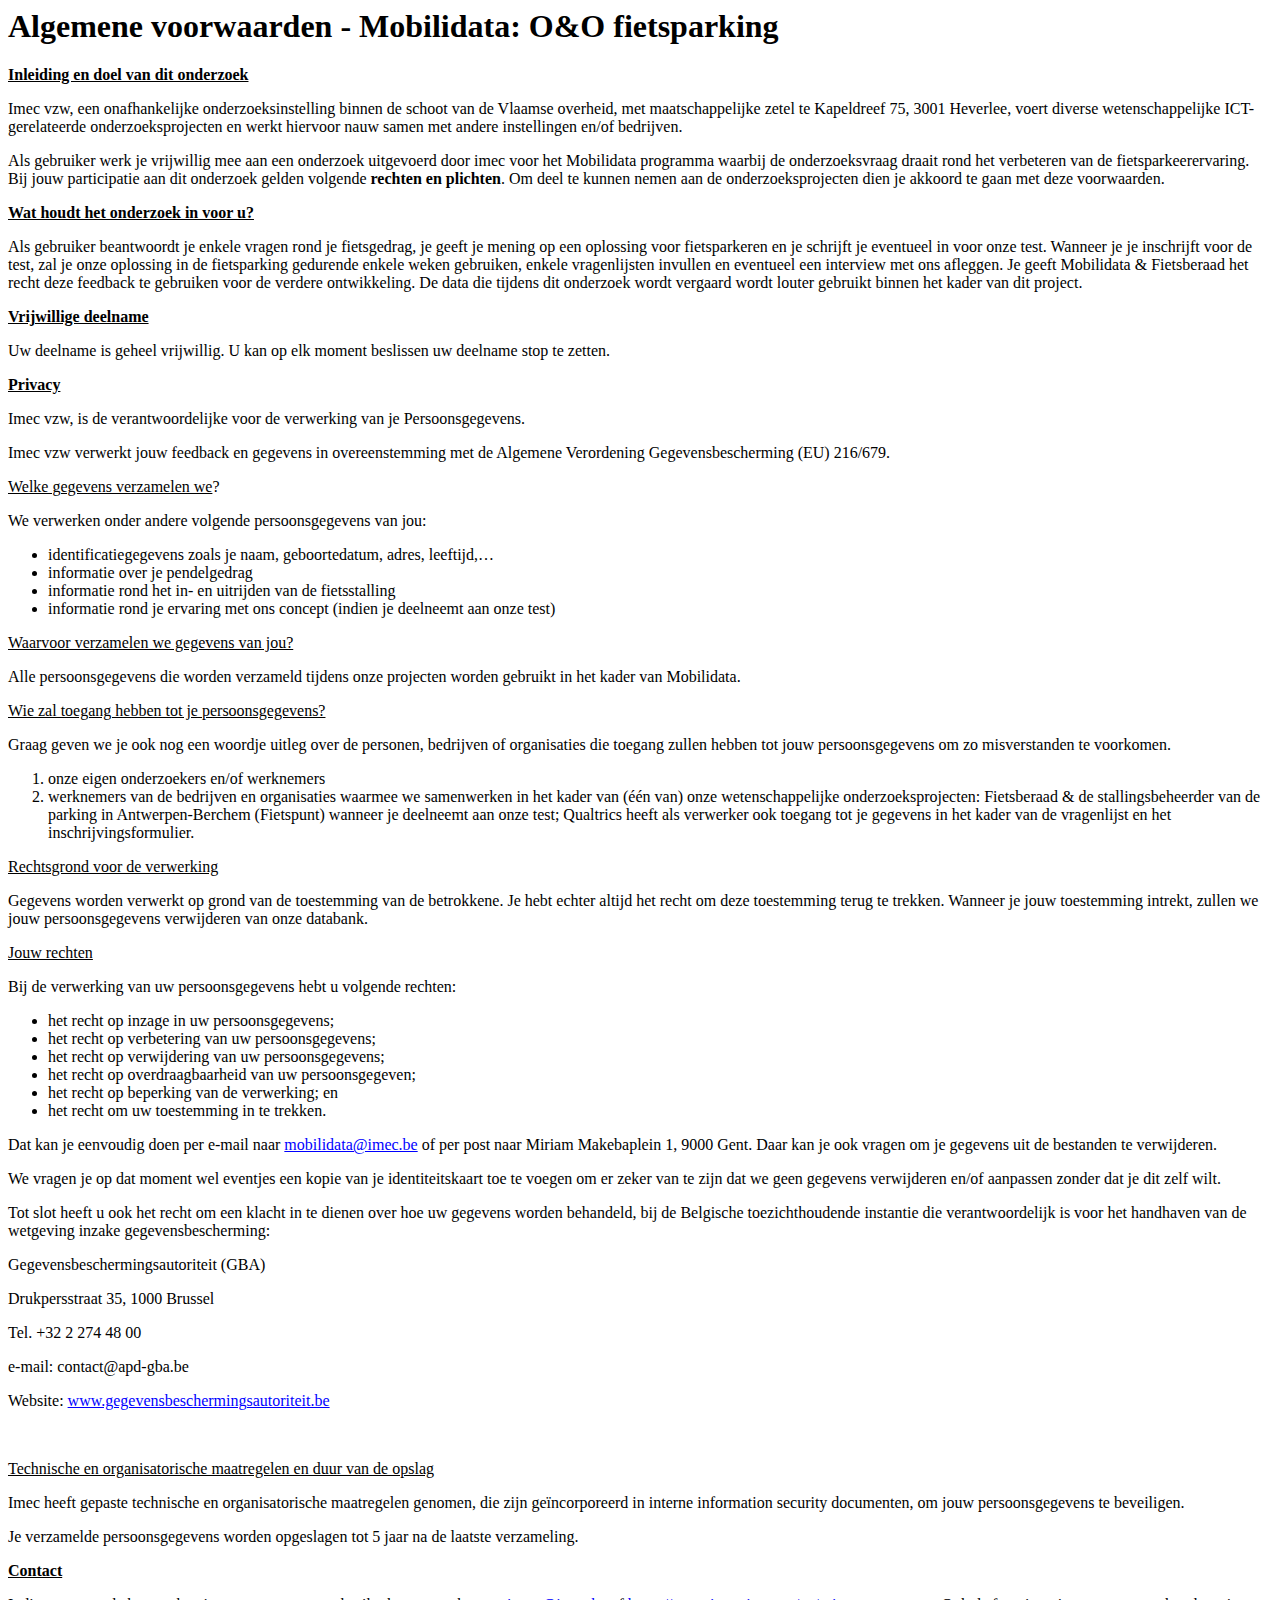
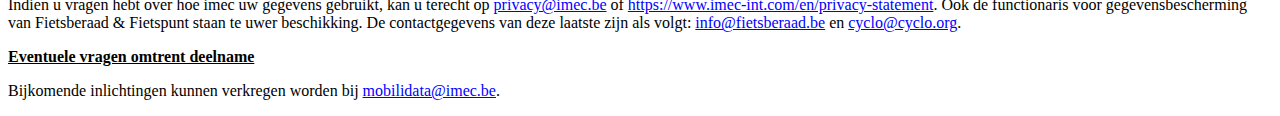
==== commit c1c6da2d: "Add link" ====
--- a/voorwaarden.html
+++ b/voorwaarden.html
@@ -45,7 +45,7 @@
 <li>het recht op beperking van de verwerking; en</li>
 <li>het recht om uw toestemming in te trekken.</li>
 </ul>
-<p>Dat kan je eenvoudig doen per e-mail naar mobilidata@imec.be of per post naar Miriam Makebaplein 1, 9000 Gent. Daar kan je ook vragen om je gegevens uit de bestanden te verwijderen.</p>
+<p>Dat kan je eenvoudig doen per e-mail naar <a href="mailto:mobilidata@imec.be">mobilidata@imec.be</a> of per post naar Miriam Makebaplein 1, 9000 Gent. Daar kan je ook vragen om je gegevens uit de bestanden te verwijderen.</p>
 <p>We vragen je op dat moment wel eventjes een kopie van je identiteitskaart toe te voegen om er zeker van te zijn dat we geen gegevens verwijderen en/of aanpassen zonder dat je dit zelf wilt.</p>
 <p>Tot slot heeft u ook het recht om een klacht in te dienen over hoe uw gegevens worden behandeld, bij de Belgische toezichthoudende instantie die verantwoordelijk is voor het handhaven van de wetgeving inzake gegevensbescherming:</p>
 <p>Gegevensbeschermingsautoriteit (GBA)</p>
